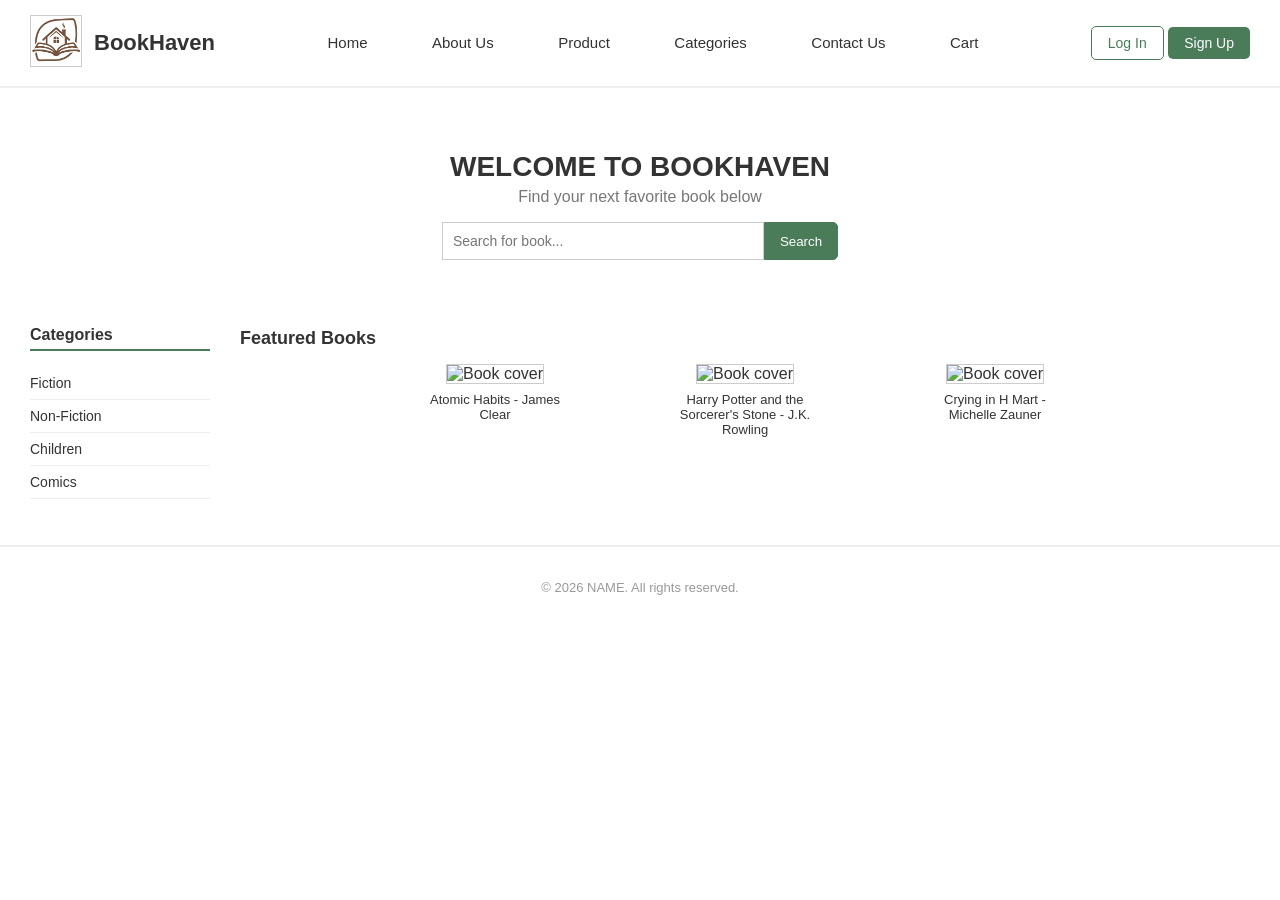
==== Home Main/home.html @ c10d4be4 "Add files via upload" ====
<!DOCTYPE html>
<html>

<head>
    <meta charset="UTF-8">
    <title>BookHaven</title>
    <link rel="stylesheet" type="text/css" href="home.css">
    <link rel="stylesheet" type="text/css" href="../Global/globalstyle.css">
</head>

<body>
    <header>
        <div class="logo-area">
            <a href="../Home Main/home.html">
            <img src="../Global/bookhaven-logo.png" alt="Logo">
            </a>
            <h1>BookHaven</h1>
        </div>

        <nav>
            <a href="../Home Main/home.html">Home</a>
            <a href="../About Us/abtus.html">About Us</a>
            <a href="../Products/prod.html">Product</a>
            <a href="../Categories/categ.html">Categories</a> <!--WAIT FOR ALVIC-->
            <a href="../Contact Us/cntcus.html">Contact Us</a>
            <a href="../Shopping Cart/shop.html">Cart</a>
        </nav>

        <div class="auth-buttons">
            <a href="../Login/login.html" class="login">Log In</a>
            <a href="../Sign Up/signup.html" class="signup">Sign Up</a>
        </div>
    </header>

    <section class="hero">
        <h2>WELCOME TO BOOKHAVEN</h2>
        <p>Find your next favorite book below</p>
        <div class="search-bar">
            <input type="text" placeholder="Search for book...">
            <button>Search</button>
        </div>
    </section>

    <main>
        <aside>
            <h3>Categories</h3>
            <ul>
                <li><a href="../Categories/categ.html#Fiction">Fiction</a></li>
                <li><a href="../Categories/categ.html#Non-Fiction">Non-Fiction</a></li>
                <li><a href="../Categories/categ.html#Children">Children</a></li>
                <li><a href="../Categories/categ.html#Comics">Comics</a></li>
            </ul>
        </aside>

        <div class="book-section">
            <h3>Featured Books</h3>
            <div class="book-grid">
                <div class="book-card">
                    <img src="https://m.media-amazon.com/images/I/8106lPWfXpL._AC_UF1000,1000_QL80_.jpg" alt="Book cover">
                    <p>Atomic Habits - James Clear</p>
                </div>
                <div class="book-card">
                    <img src="https://ew.com/thmb/wVbnTFDHmKhH-GWRPlcQI-6ASAY=/2000x0/filters:no_upscale():max_bytes(150000):strip_icc()/hpsorcstone-e2b869c8764c4f6699f9877f99380f32.jpg" alt="Book cover">
                    <p>Harry Potter and the Sorcerer's Stone - J.K. Rowling</p>
                </div>
                <div class="book-card">
                    <img src="https://i.gr-assets.com/images/S/compressed.photo.goodreads.com/books/1601937850l/54814676.jpg" alt="Book cover">
                    <p>Crying in H Mart - Michelle Zauner</p>
                </div>
            </div>
        </div>
    </main>

    <footer>
        <p>&copy; 2026 NAME. All rights reserved.</p>
    </footer>

</body>

</html>
---- Home Main/home.css ----
.hero {
    text-align: center;
    padding: 40px 20px 20px 20px;
}

.hero h2 {
    font-size: 28px;
    margin-bottom: 5px;
}

.hero p {
    color: #777;
    margin-top: 0;
}

.search-bar {
    display: flex;
    justify-content: center;
    margin-top: 15px;
}

.search-bar input[type="text"] {
    width: 300px;
    max-width: 70%;
    padding: 10px;
    border: 1px solid #ccc;
    font-size: 14px;
}

.search-bar button {
    padding: 10px 15px;
    border: 1px solid #4a7c59;
    background-color: #4a7c59;
    color: white;
    border-radius: 0 5px 5px 0;
    cursor: pointer;
}

main {
    display: flex;
    padding: 30px;
    gap: 30px;
    flex-wrap: wrap;
}

aside {
    width: 180px;
}

aside h3 {
    font-size: 16px;
    border-bottom: 2px solid #4a7c59;
    padding-bottom: 5px;
}

aside ul {
    list-style: none;
    padding: 0;
}

aside li {
    padding: 8px 0;
    border-bottom: 1px solid #eee;
    font-size: 14px;
}

aside li a {
    text-decoration: none;
    color: #333;
}

aside li a:hover {
    color: #4a7c59;
}

.book-section {
    flex: 1;
}

.book-section h3 {
    font-size: 18px;
    margin-bottom: 15px;
}

.book-grid {
    display: flex;
    gap: 100px;
    flex-wrap: wrap;
    justify-content: center;
}

.book-card {
    width: 150px;
    text-align: center;
}

.book-card img {
    height: 210px;
    border: 1px solid #ccc;
    object-fit: cover;
}

.book-card p {
    font-size: 13px;
    margin: 8px 0 0 0;
}

footer {
    text-align: center;
    padding: 20px;
    border-top: 2px solid #eee;
    font-size: 13px;
    color: #999;
}

@media (max-width: 700px) {
    main {
        flex-direction: column;
    }

    aside {
        width: 100%;
    }
}
---- Global/globalstyle.css ----
body {
    margin: 0;
    font-family: Arial, Helvetica, sans-serif;
    color: #333;
    background-color: #ffffff;
}

header {
    display: flex;
    align-items: center;
    justify-content: space-between;
    padding: 15px 30px;
    border-bottom: 2px solid #eee;
    flex-wrap: wrap;
}

.logo-area {
    display: flex;
    align-items: center;
    gap: 12px;
}

.logo-area img {
    width: 50px;
    height: 50px;
    border: 1px solid #ccc;
}

.logo-area h1 {
    font-size: 22px;
    margin: 0;
}

nav a {
    margin: 30px;
    text-decoration: none;
    color: #333;
    font-size: 15px;
}

nav a:hover {
    color: #4a7c59;
}

.auth-buttons a {
    text-decoration: none;
    padding: 8px 16px;
    border-radius: 5px;
    font-size: 14px;
}

.login {
    border: 1px solid #4a7c59;
    color: #4a7c59;
}

.signup {
    background-color: #4a7c59;
    color: white;
}

footer {
    text-align: center;
    padding: 20px;
    border-top: 2px solid #eee;
    font-size: 13px;
    color: #999;
}

@media (max-width: 700px) {
    main {
        flex-direction: column;
    }

    aside {
        width: 100%;
    }
}
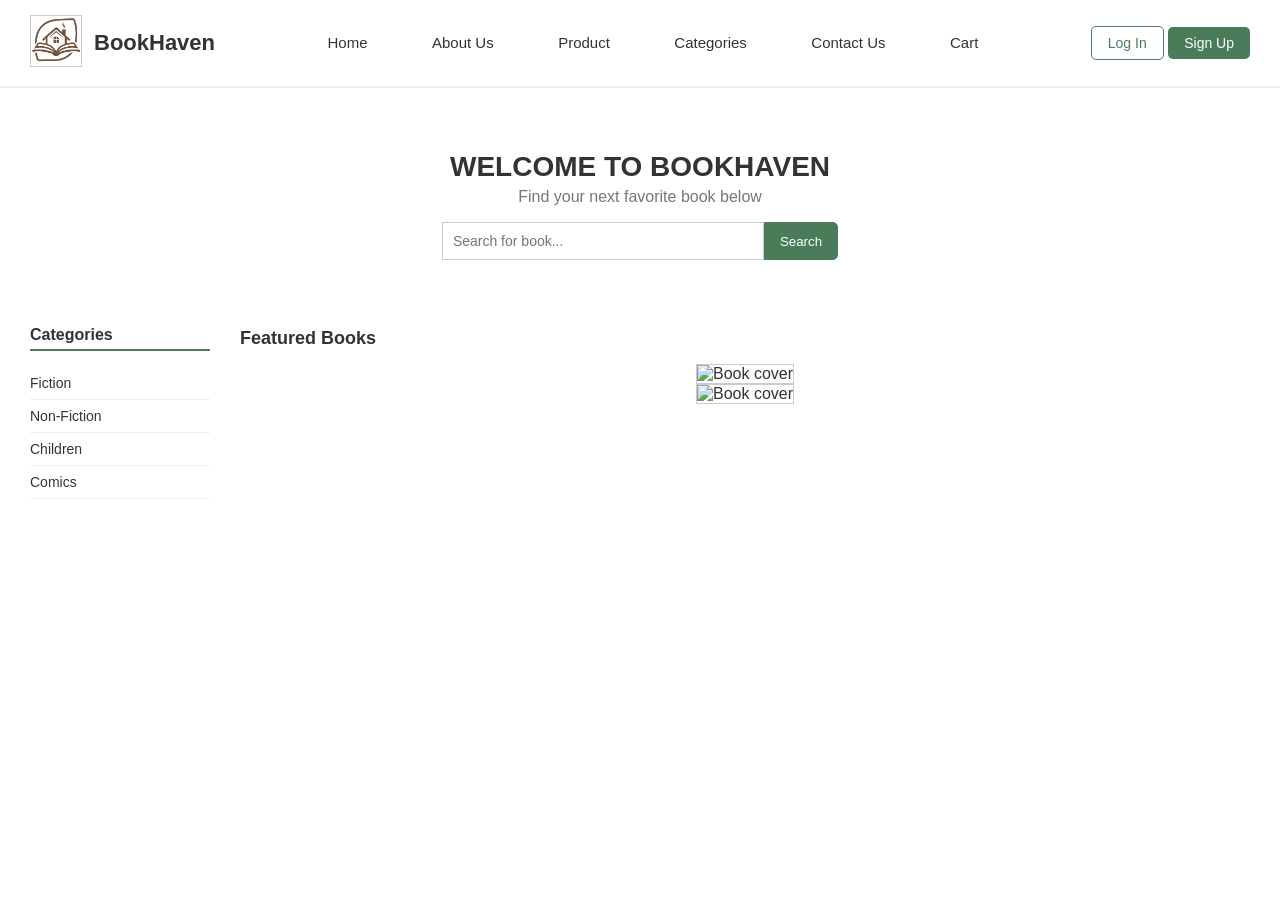
==== commit 06ee0de0: "Add links to book cover images in home.html Updated book cover images to include links to product de" ====
--- a/Home Main/home.html
+++ b/Home Main/home.html
@@ -56,15 +56,15 @@
             <h3>Featured Books</h3>
             <div class="book-grid">
                 <div class="book-card">
-                    <img src="https://m.media-amazon.com/images/I/8106lPWfXpL._AC_UF1000,1000_QL80_.jpg" alt="Book cover">
+                    <img src="https://m.media-amazon.com/images/I/8106lPWfXpL._AC_UF1000,1000_QL80_.jpg" alt="Book cover" href="../Product Detail/prddet.html#11>
                     <p>Atomic Habits - James Clear</p>
                 </div>
                 <div class="book-card">
-                    <img src="https://ew.com/thmb/wVbnTFDHmKhH-GWRPlcQI-6ASAY=/2000x0/filters:no_upscale():max_bytes(150000):strip_icc()/hpsorcstone-e2b869c8764c4f6699f9877f99380f32.jpg" alt="Book cover">
+                    <img src="https://ew.com/thmb/wVbnTFDHmKhH-GWRPlcQI-6ASAY=/2000x0/filters:no_upscale():max_bytes(150000):strip_icc()/hpsorcstone-e2b869c8764c4f6699f9877f99380f32.jpg" alt="Book cover" href="../Product Detail/prddet.html#8>
                     <p>Harry Potter and the Sorcerer's Stone - J.K. Rowling</p>
                 </div>
                 <div class="book-card">
-                    <img src="https://i.gr-assets.com/images/S/compressed.photo.goodreads.com/books/1601937850l/54814676.jpg" alt="Book cover">
+                    <img src="https://i.gr-assets.com/images/S/compressed.photo.goodreads.com/books/1601937850l/54814676.jpg" alt="Book cover" href="../Product Detail/prddet.html#12>
                     <p>Crying in H Mart - Michelle Zauner</p>
                 </div>
             </div>
@@ -77,4 +77,4 @@
 
 </body>
 
-</html>+</html>
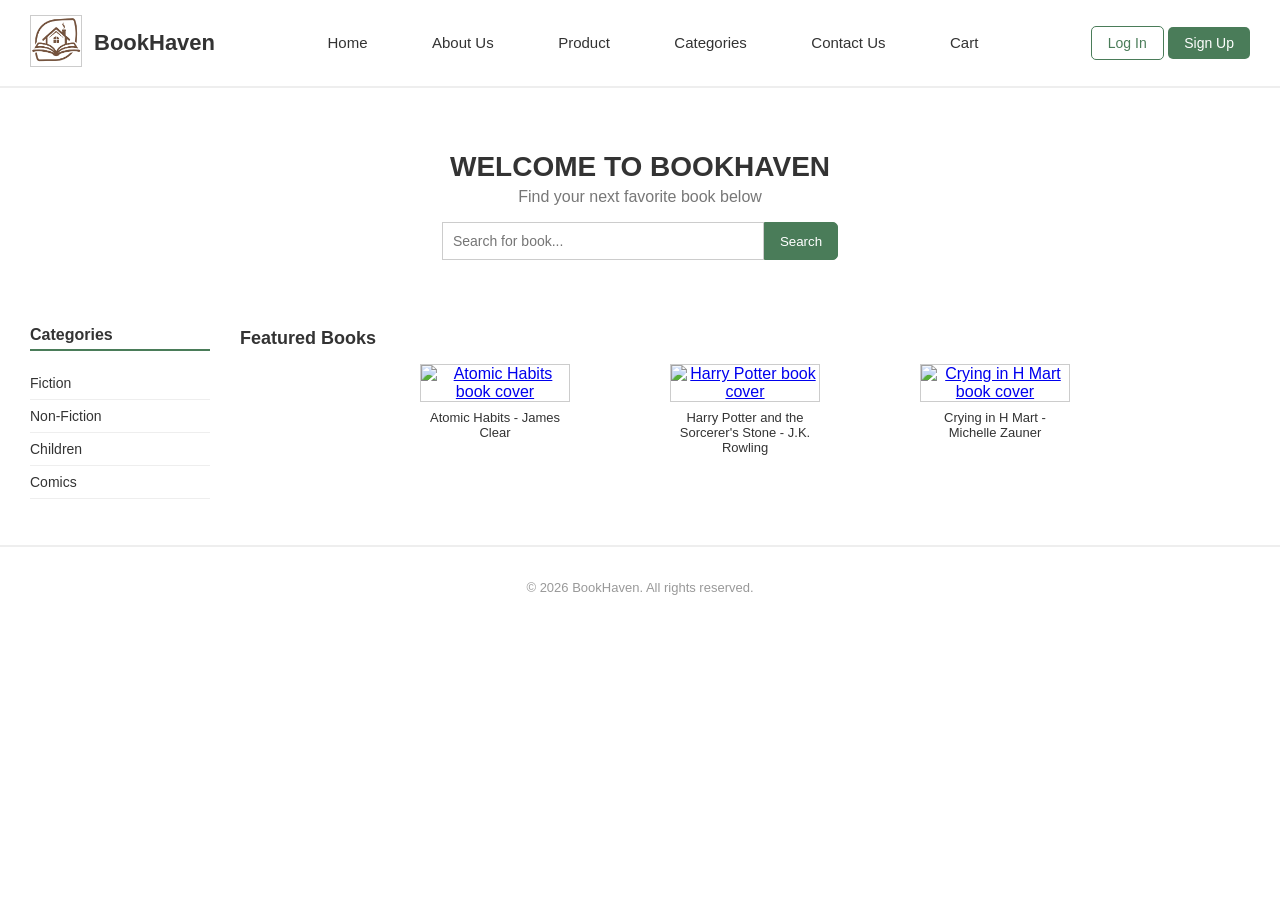
==== commit 46466bc8: "Fix broken relative links and malformed HTML in the home page" ====
--- a/Home Main/home.html
+++ b/Home Main/home.html
@@ -1,8 +1,9 @@
 <!DOCTYPE html>
-<html>
+<html lang="en">
 
 <head>
     <meta charset="UTF-8">
+    <meta name="viewport" content="width=device-width, initial-scale=1.0">
     <title>BookHaven</title>
     <link rel="stylesheet" type="text/css" href="home.css">
     <link rel="stylesheet" type="text/css" href="../Global/globalstyle.css">
@@ -11,24 +12,24 @@
 <body>
     <header>
         <div class="logo-area">
-            <a href="../Home Main/home.html">
-            <img src="../Global/bookhaven-logo.png" alt="Logo">
+            <a href="../Home%20Main/home.html">
+                <img src="../Global/bookhaven-logo.png" alt="BookHaven Logo">
             </a>
             <h1>BookHaven</h1>
         </div>
 
         <nav>
-            <a href="../Home Main/home.html">Home</a>
-            <a href="../About Us/abtus.html">About Us</a>
+            <a href="../Home%20Main/home.html">Home</a>
+            <a href="../About%20Us/abtus.html">About Us</a>
             <a href="../Products/prod.html">Product</a>
-            <a href="../Categories/categ.html">Categories</a> <!--WAIT FOR ALVIC-->
-            <a href="../Contact Us/cntcus.html">Contact Us</a>
-            <a href="../Shopping Cart/shop.html">Cart</a>
+            <a href="../Categories/categ.html">Categories</a>
+            <a href="../Contact%20Us/cntcus.html">Contact Us</a>
+            <a href="../Shopping%20Cart/shop.html">Cart</a>
         </nav>
 
         <div class="auth-buttons">
             <a href="../Login/login.html" class="login">Log In</a>
-            <a href="../Sign Up/signup.html" class="signup">Sign Up</a>
+            <a href="../Sign%20Up/signup.html" class="signup">Sign Up</a>
         </div>
     </header>
 
@@ -56,15 +57,21 @@
             <h3>Featured Books</h3>
             <div class="book-grid">
                 <div class="book-card">
-                    <img src="https://m.media-amazon.com/images/I/8106lPWfXpL._AC_UF1000,1000_QL80_.jpg" alt="Book cover" href="../Product Detail/prddet.html#11>
+                    <a href="../Product%20Detail/prddet.html#11">
+                        <img src="https://m.media-amazon.com/images/I/8106lPWfXpL._AC_UF1000,1000_QL80_.jpg" alt="Atomic Habits book cover">
+                    </a>
                     <p>Atomic Habits - James Clear</p>
                 </div>
                 <div class="book-card">
-                    <img src="https://ew.com/thmb/wVbnTFDHmKhH-GWRPlcQI-6ASAY=/2000x0/filters:no_upscale():max_bytes(150000):strip_icc()/hpsorcstone-e2b869c8764c4f6699f9877f99380f32.jpg" alt="Book cover" href="../Product Detail/prddet.html#8>
+                    <a href="../Product%20Detail/prddet.html#12">
+                        <img src="https://ew.com/thmb/wVbnTFDHmKhH-GWRPlcQI-6ASAY=/2000x0/filters:no_upscale():max_bytes(150000):strip_icc()/hpsorcstone-e2b869c8764c4f6699f9877f99380f32.jpg" alt="Harry Potter book cover">
+                    </a>
                     <p>Harry Potter and the Sorcerer's Stone - J.K. Rowling</p>
                 </div>
                 <div class="book-card">
-                    <img src="https://i.gr-assets.com/images/S/compressed.photo.goodreads.com/books/1601937850l/54814676.jpg" alt="Book cover" href="../Product Detail/prddet.html#12>
+                    <a href="../Product%20Detail/prddet.html#13">
+                        <img src="https://i.gr-assets.com/images/S/compressed.photo.goodreads.com/books/1601937850l/54814676.jpg" alt="Crying in H Mart book cover">
+                    </a>
                     <p>Crying in H Mart - Michelle Zauner</p>
                 </div>
             </div>
@@ -72,7 +79,7 @@
     </main>
 
     <footer>
-        <p>&copy; 2026 NAME. All rights reserved.</p>
+        <p>&copy; 2026 BookHaven. All rights reserved.</p>
     </footer>
 
 </body>
